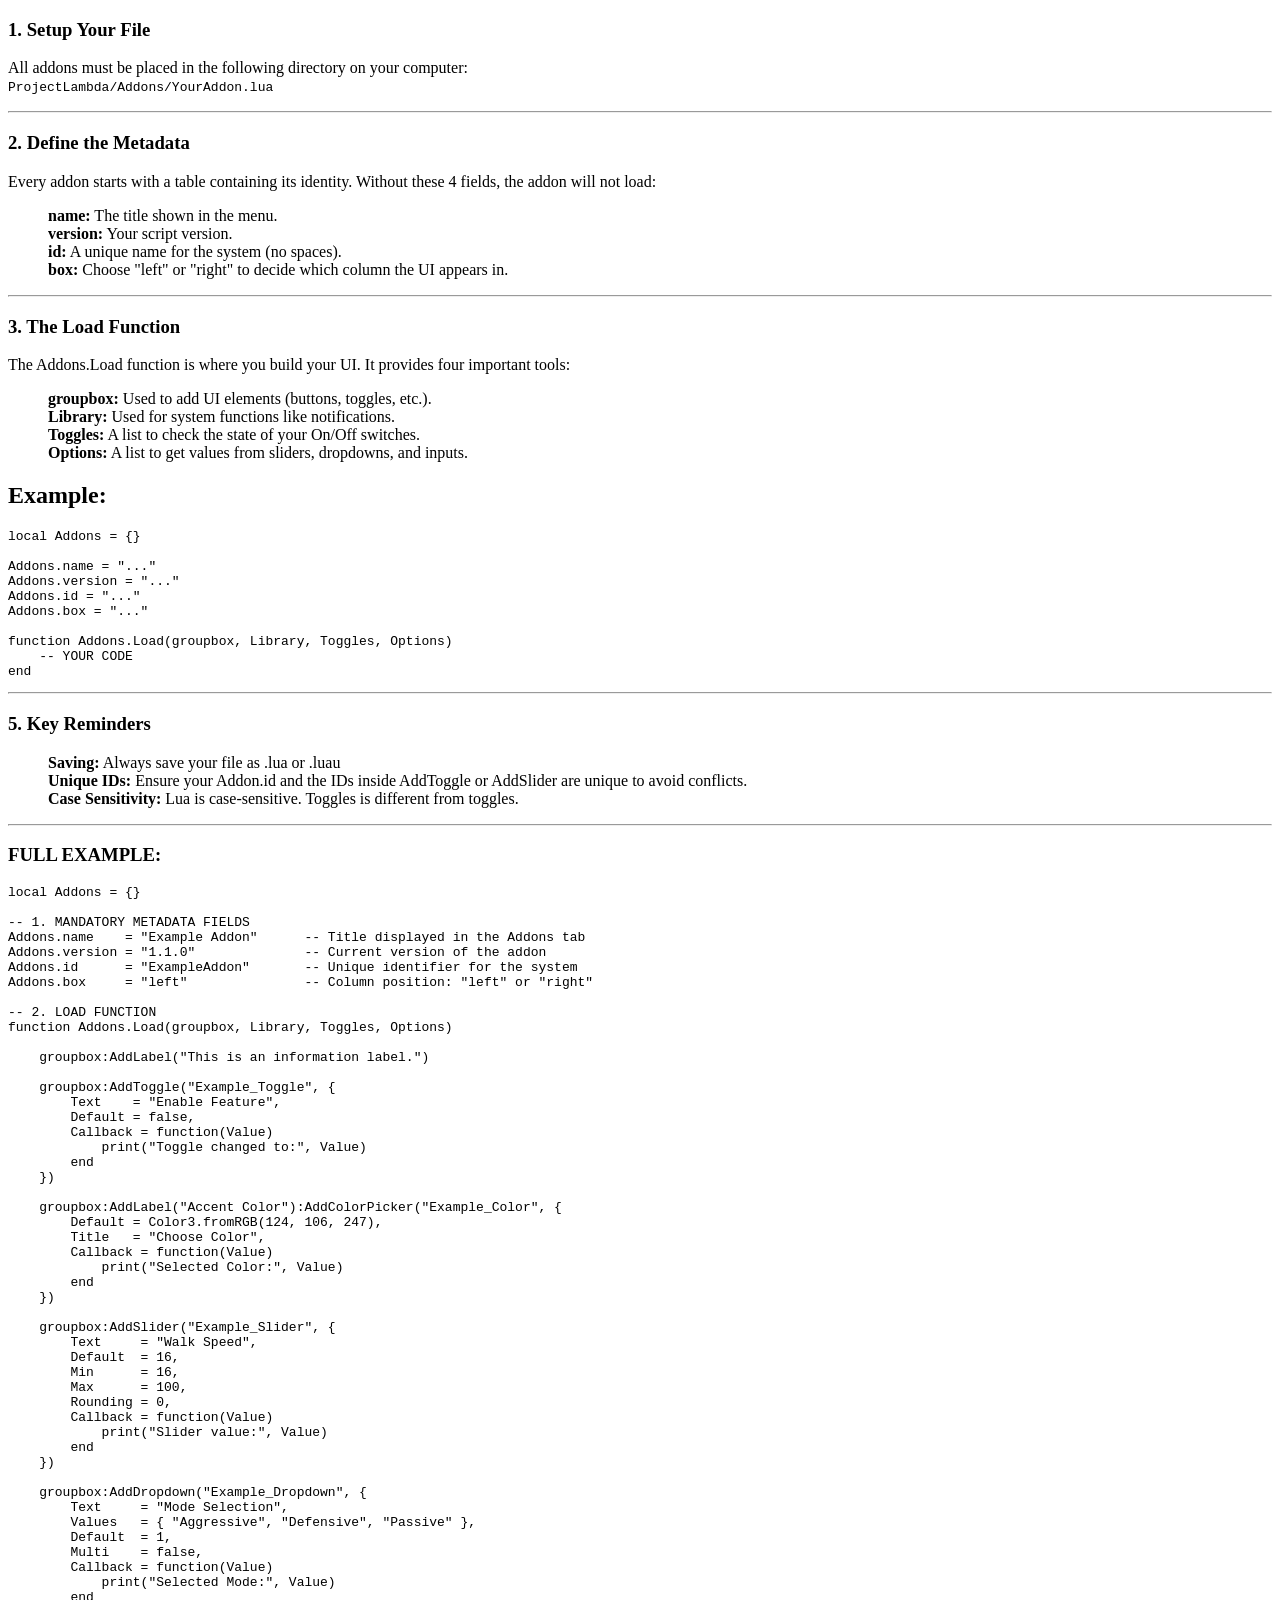
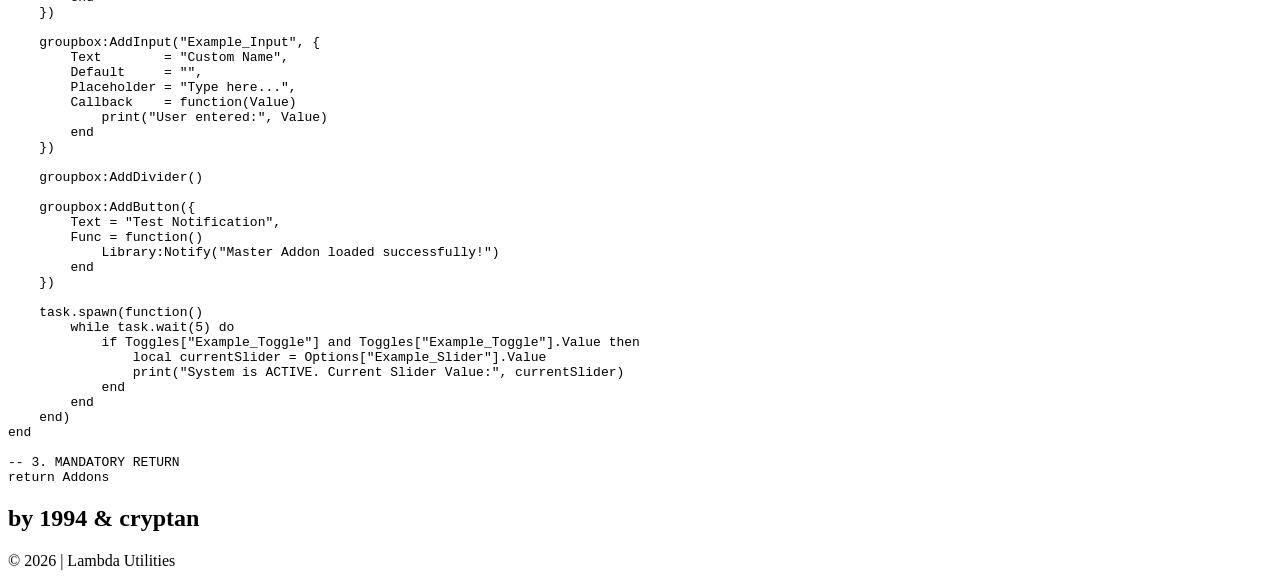
==== docs/index.html @ 37c16cac "." ====
<!-- Lambda Addons | April 7, 2026 -->
<!-- <3 -->
<!DOCTYPE html>
<html lang="en">
    <head>
        <meta charset="UTF-8">
        <meta name="viewport" content="width=device-width, initial-scale=1.0">
        <title>LAMBDA | Addons</title>
        <link rel="stylesheet" href="./index.css" type="text/css">
    </head>
    <body>
        <div id="container">
            <section class="contentwrapper">
                <article>
                    <h1>1. Setup Your File</h1>
                    <p>All addons must be placed in the following directory on your computer:<br><code>ProjectLambda/Addons/YourAddon.lua</code></p>
                    
                    <hr>
                    
                    <h1>2. Define the Metadata</h1>
                    <p>Every addon starts with a table containing its identity. Without these 4 fields, the addon will not load:</p>
                    <blockquote>
                        <strong>name:</strong> The title shown in the menu.<br>
                        <strong>version:</strong> Your script version.<br>
                        <strong>id:</strong> A unique name for the system (no spaces).<br>
                        <strong>box:</strong> Choose "left" or "right" to decide which column the UI appears in.
                    </blockquote>
                    
                    <hr>
                    
                    <h1>3. The Load Function</h1>
                    <p>The Addons.Load function is where you build your UI. It provides four important tools:</p>
                    <blockquote>
                        <strong>groupbox:</strong> Used to add UI elements (buttons, toggles, etc.).<br>
                        <strong>Library:</strong> Used for system functions like notifications.<br>
                        <strong>Toggles:</strong> A list to check the state of your On/Off switches.<br>
                        <strong>Options:</strong> A list to get values from sliders, dropdowns, and inputs.
                    </blockquote>
                    
                    <h2>Example:</h2>
                    <div class="code_lua">
<pre><code>local Addons = {}

Addons.name = "..."
Addons.version = "..."
Addons.id = "..."
Addons.box = "..."

function Addons.Load(groupbox, Library, Toggles, Options)
    -- YOUR CODE
end</code></pre>
                    </div>
                    
                    <hr>
                    
                    <h1>5. Key Reminders</h1>
                    <blockquote>
                        <strong>Saving:</strong> Always save your file as .lua or .luau<br>
                        <strong>Unique IDs:</strong> Ensure your Addon.id and the IDs inside AddToggle or AddSlider are unique to avoid conflicts.<br>
                        <strong>Case Sensitivity:</strong> Lua is case-sensitive. Toggles is different from toggles.
                    </blockquote>
                </article>
                
                <hr>
                
                <article>
                    <h1>FULL EXAMPLE:</h1>
<pre><code>local Addons = {}

-- 1. MANDATORY METADATA FIELDS
Addons.name    = "Example Addon"      -- Title displayed in the Addons tab
Addons.version = "1.1.0"              -- Current version of the addon
Addons.id      = "ExampleAddon"       -- Unique identifier for the system
Addons.box     = "left"               -- Column position: "left" or "right"

-- 2. LOAD FUNCTION
function Addons.Load(groupbox, Library, Toggles, Options)
    
    groupbox:AddLabel("This is an information label.")

    groupbox:AddToggle("Example_Toggle", {
        Text    = "Enable Feature",
        Default = false,
        Callback = function(Value)
            print("Toggle changed to:", Value)
        end
    })

    groupbox:AddLabel("Accent Color"):AddColorPicker("Example_Color", {
        Default = Color3.fromRGB(124, 106, 247),
        Title   = "Choose Color",
        Callback = function(Value)
            print("Selected Color:", Value)
        end
    })

    groupbox:AddSlider("Example_Slider", {
        Text     = "Walk Speed",
        Default  = 16,
        Min      = 16,
        Max      = 100,
        Rounding = 0,
        Callback = function(Value)
            print("Slider value:", Value)
        end
    })

    groupbox:AddDropdown("Example_Dropdown", {
        Text     = "Mode Selection",
        Values   = { "Aggressive", "Defensive", "Passive" },
        Default  = 1,
        Multi    = false,
        Callback = function(Value)
            print("Selected Mode:", Value)
        end
    })

    groupbox:AddInput("Example_Input", {
        Text        = "Custom Name",
        Default     = "",
        Placeholder = "Type here...",
        Callback    = function(Value)
            print("User entered:", Value)
        end
    })

    groupbox:AddDivider()

    groupbox:AddButton({
        Text = "Test Notification",
        Func = function()
            Library:Notify("Master Addon loaded successfully!")
        end
    })

    task.spawn(function()
        while task.wait(5) do
            if Toggles["Example_Toggle"] and Toggles["Example_Toggle"].Value then
                local currentSlider = Options["Example_Slider"].Value
                print("System is ACTIVE. Current Slider Value:", currentSlider)
            end
        end
    end)
end

-- 3. MANDATORY RETURN
return Addons</code></pre>
                </article>
            </section>
            <footer>
                <h2>by 1994 & cryptan</h2>
                <p>&copy; 2026 | Lambda Utilities</p>
            </footer>
        </div>
    </body>
</html>
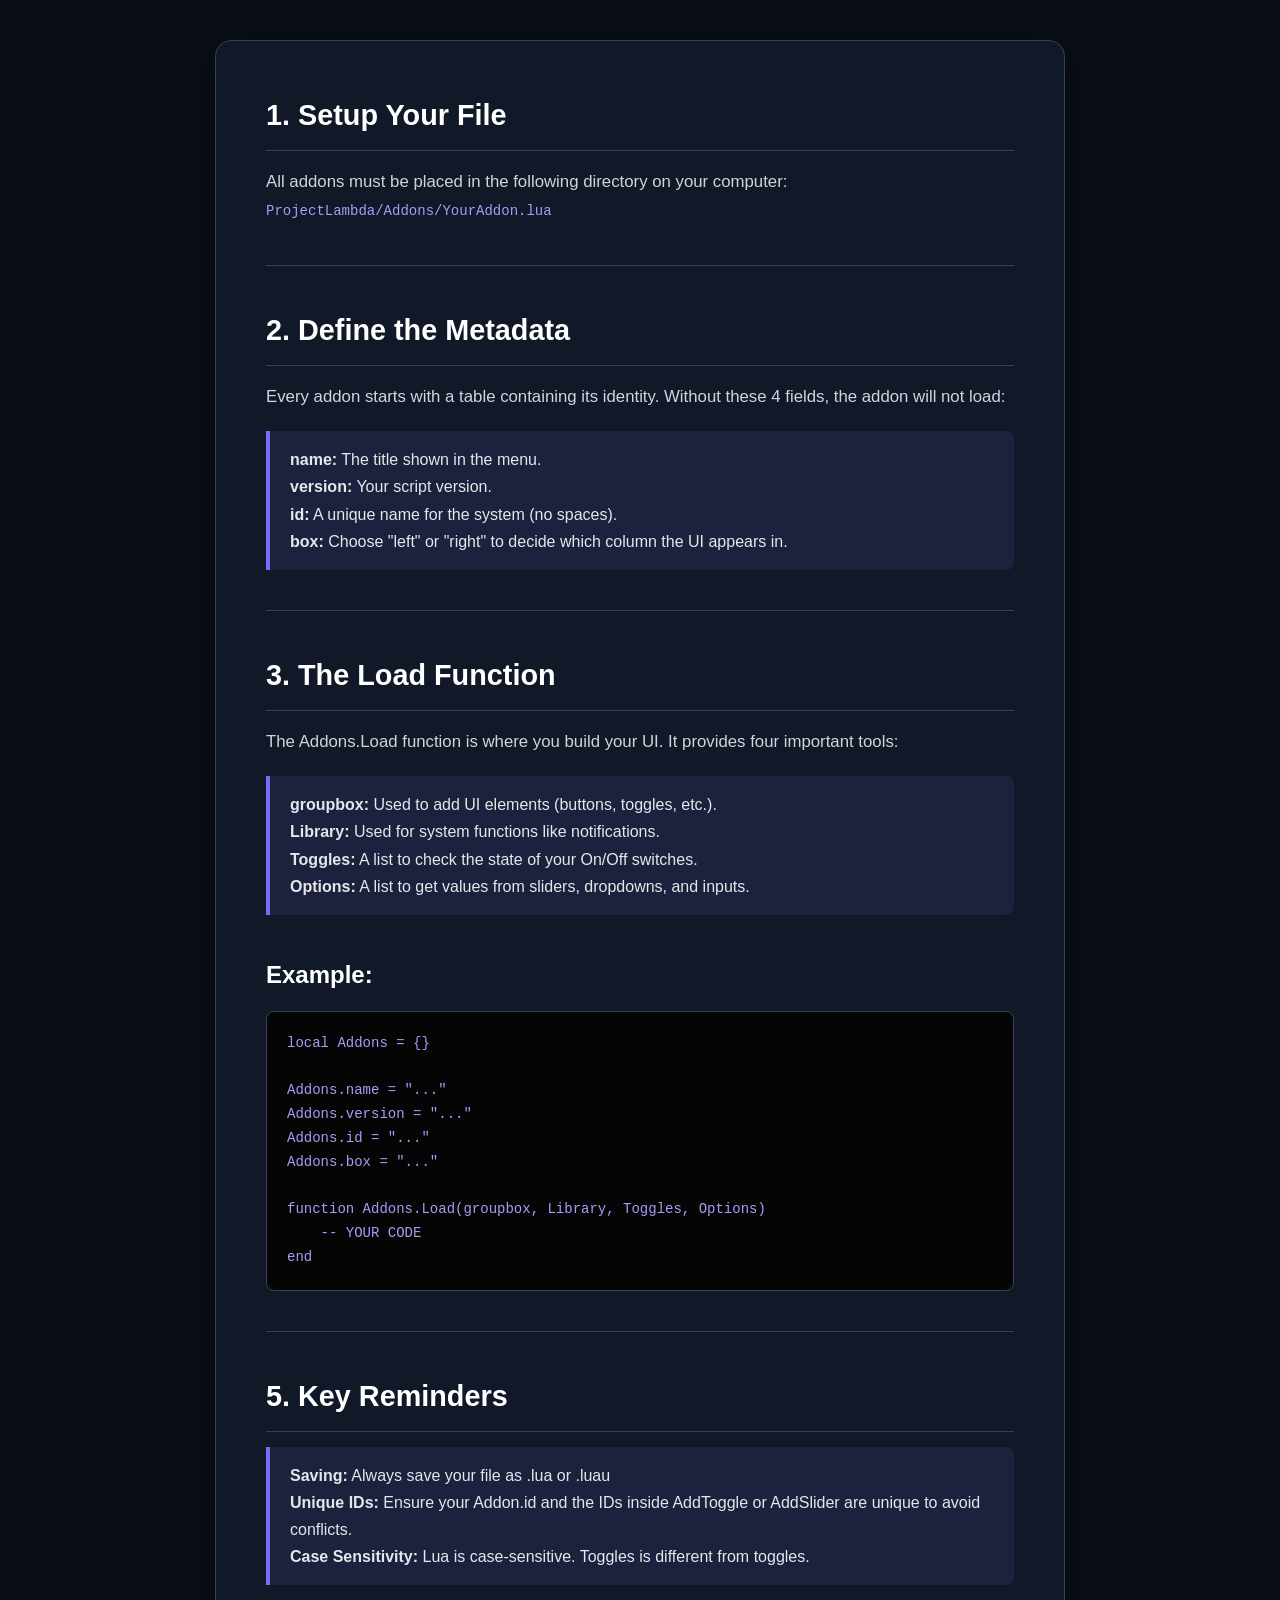
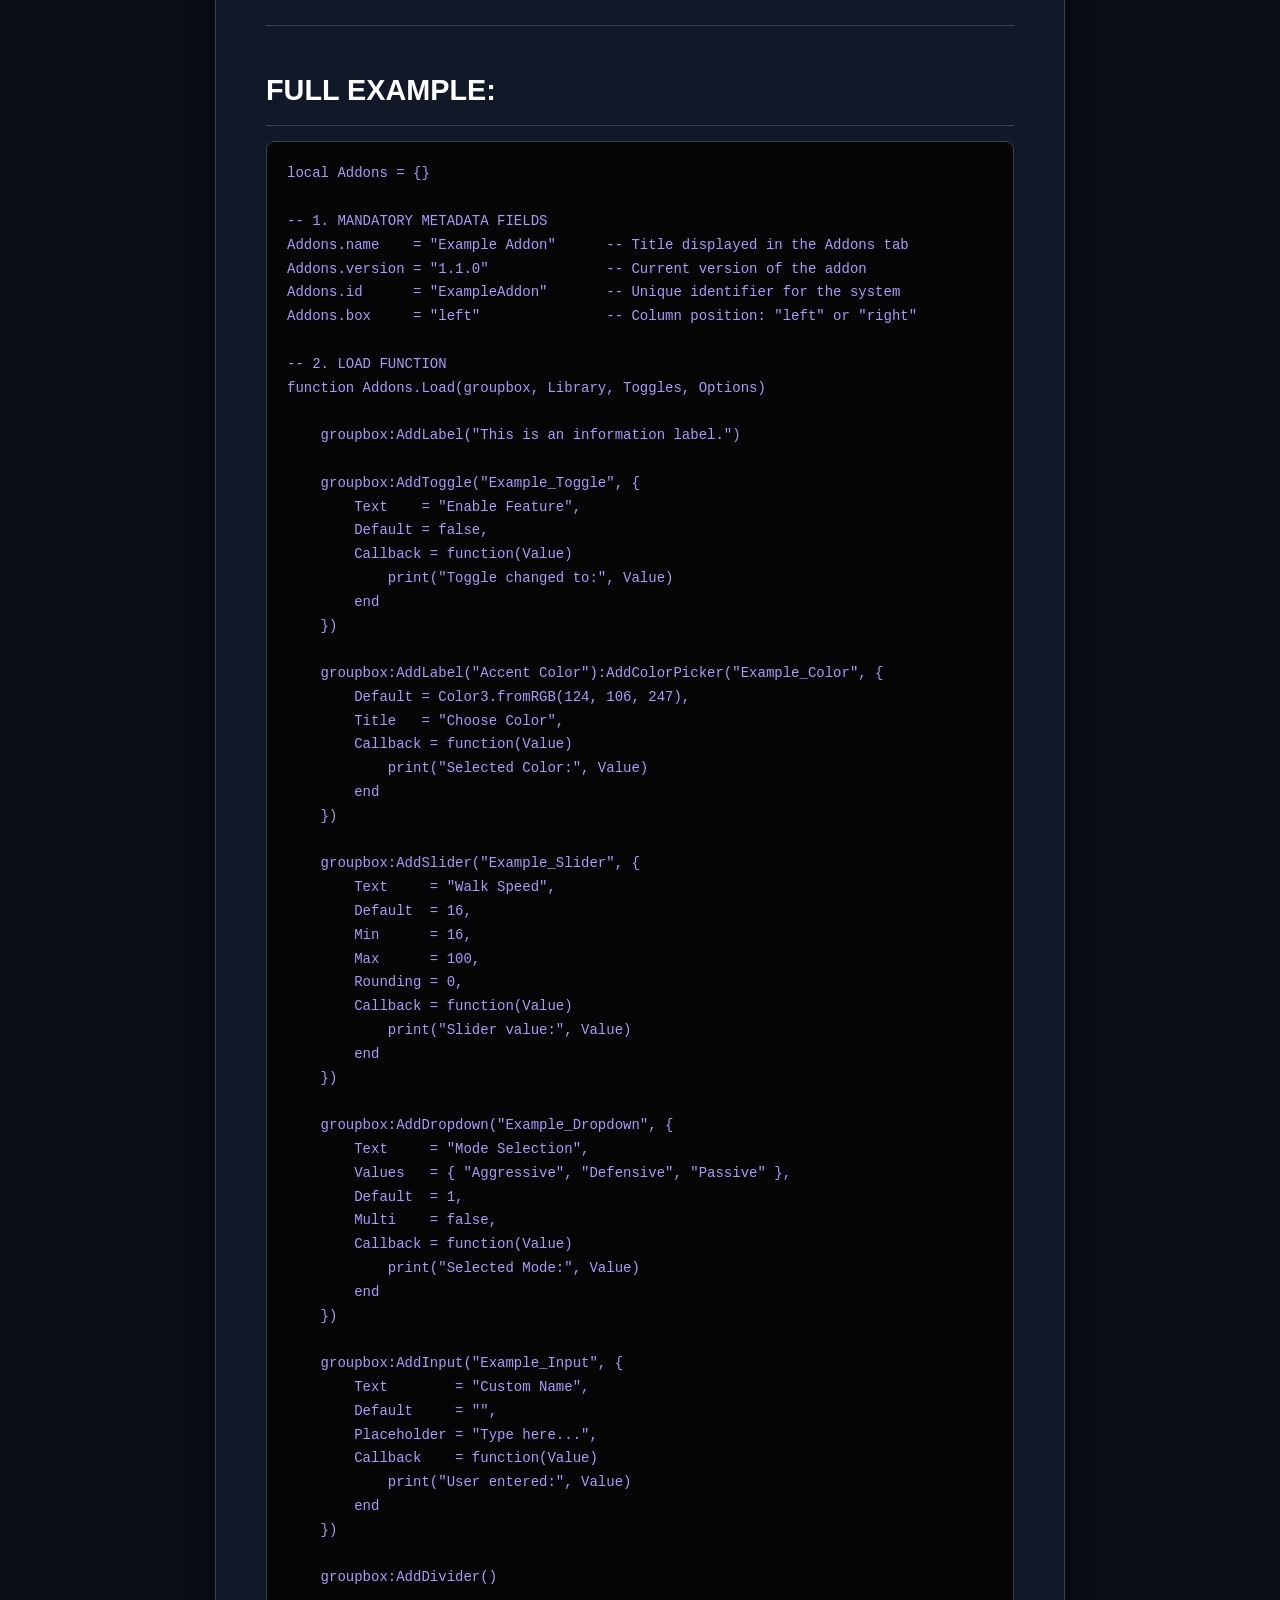
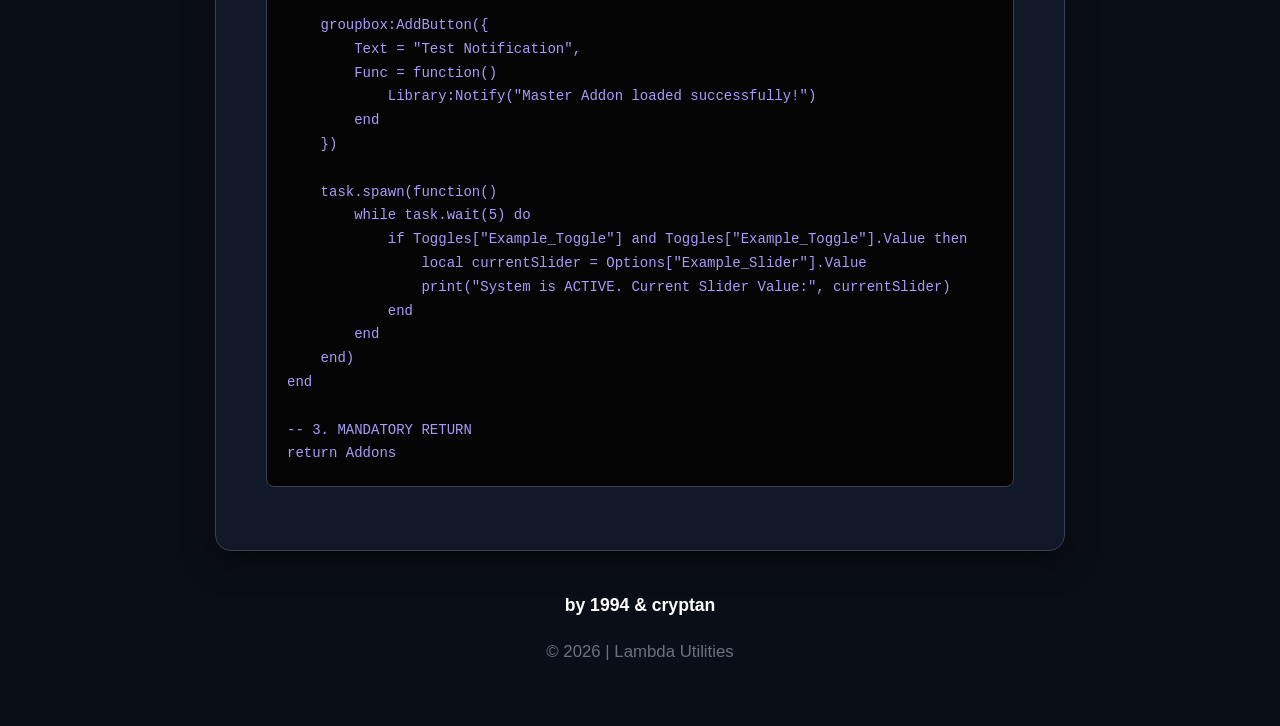
==== commit 72075cf9: "." ====
--- a/docs/index.html
+++ b/docs/index.html
@@ -5,7 +5,7 @@
     <head>
         <meta charset="UTF-8">
         <meta name="viewport" content="width=device-width, initial-scale=1.0">
-        <title>LAMBDA | Addons</title>
+        <title>Lambda Utilities | Addons</title>
         <link rel="stylesheet" href="./index.css" type="text/css">
     </head>
     <body>
--- a/docs/index.css
+++ b/docs/index.css
@@ -0,0 +1,102 @@
+/* stylesheet wow */
+
+@import url('[https://fonts.googleapis.com/css2?family=Inter:wght@400;600;800&family=JetBrains+Mono&display=swap](https://fonts.googleapis.com/css2?family=Inter:wght@400;600;800&family=JetBrains+Mono&display=swap)');
+
+:root {
+    --bg-color: #0a0e17;
+    --card-bg: #111827;
+    --text-main: #d1d5db;
+    --text-heading: #ffffff;
+    --accent-color: #7c6af7;
+    --border-color: #374151;
+}
+
+body {
+    background-color: var(--bg-color);
+    color: var(--text-main);
+    font-family: 'Inter', sans-serif;
+    line-height: 1.7;
+    margin: 0;
+    padding: 40px 20px;
+    display: flex;
+    justify-content: center;
+}
+
+nav {
+    margin: 50px;
+}
+
+#container {
+    max-width: 850px;
+    width: 100%;
+}
+
+.contentwrapper {
+    background-color: var(--card-bg);
+    border-radius: 16px;
+    border: 1px solid var(--border-color);
+    padding: 50px;
+    box-shadow: 0 10px 30px rgba(0, 0, 0, 0.5);
+}
+
+h1, h2, h3 {
+    color: var(--text-heading);
+    margin-top: 40px;
+    margin-bottom: 15px;
+}
+
+h1 {
+    font-size: 1.8rem;
+    border-bottom: 1px solid var(--border-color);
+    padding-bottom: 10px;
+}
+
+h1:first-child {
+    margin-top: 0;
+}
+
+p {
+    margin-bottom: 20px;
+    font-size: 1.05rem;
+}
+
+blockquote {
+    background: rgba(124, 106, 247, 0.1);
+    border-left: 4px solid var(--accent-color);
+    margin: 0 0 25px 0;
+    padding: 15px 20px;
+    border-radius: 0 8px 8px 0;
+    color: #e5e7eb;
+}
+
+hr {
+    border: none;
+    border-top: 1px solid var(--border-color);
+    margin: 40px 0;
+}
+
+pre {
+    background-color: #050505;
+    border: 1px solid var(--border-color);
+    border-radius: 8px;
+    padding: 20px;
+    overflow-x: auto;
+}
+
+code {
+    font-family: 'JetBrains Mono', monospace;
+    font-size: 14px;
+    color: #a89cf8;
+}
+
+footer {
+    text-align: center;
+    margin-top: 40px;
+    color: #6b7280;
+}
+
+footer h2 {
+    font-size: 1.1rem;
+    margin: 10px 0 5px 0;
+    border: none;
+}
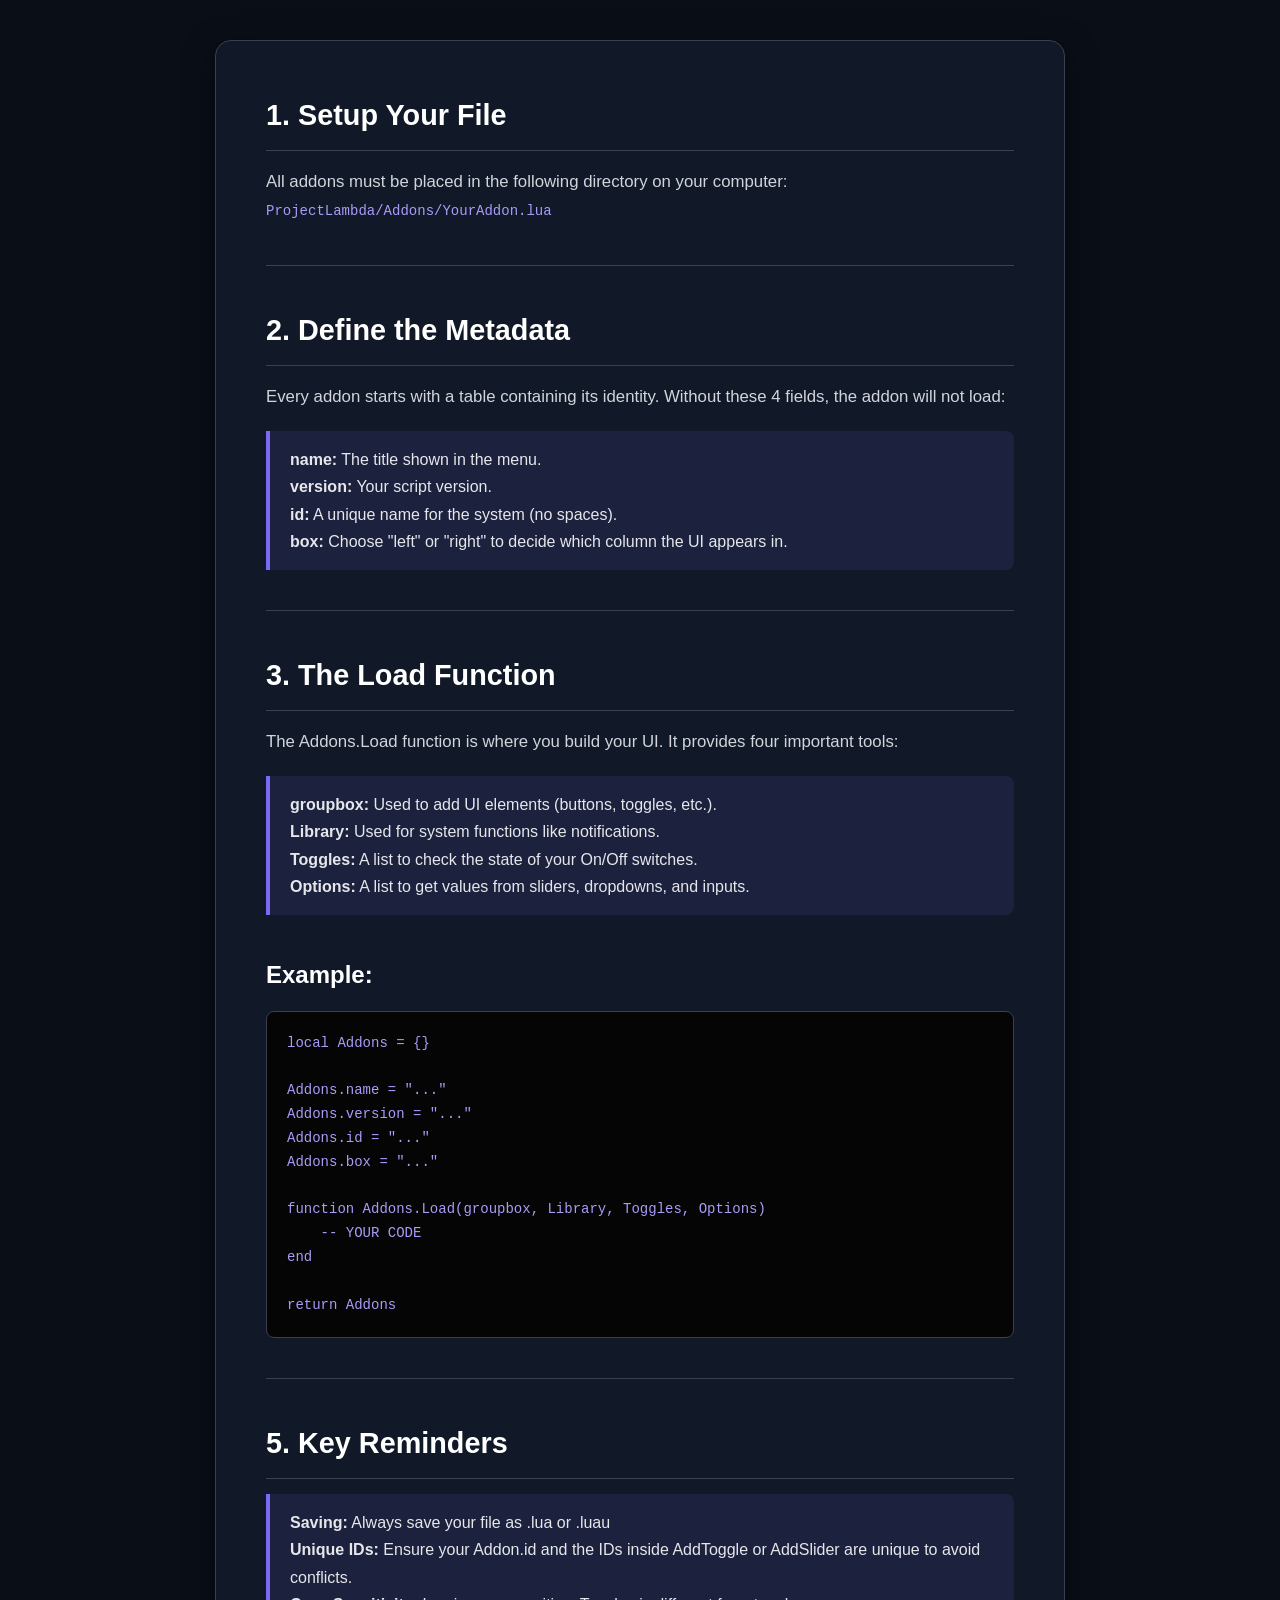
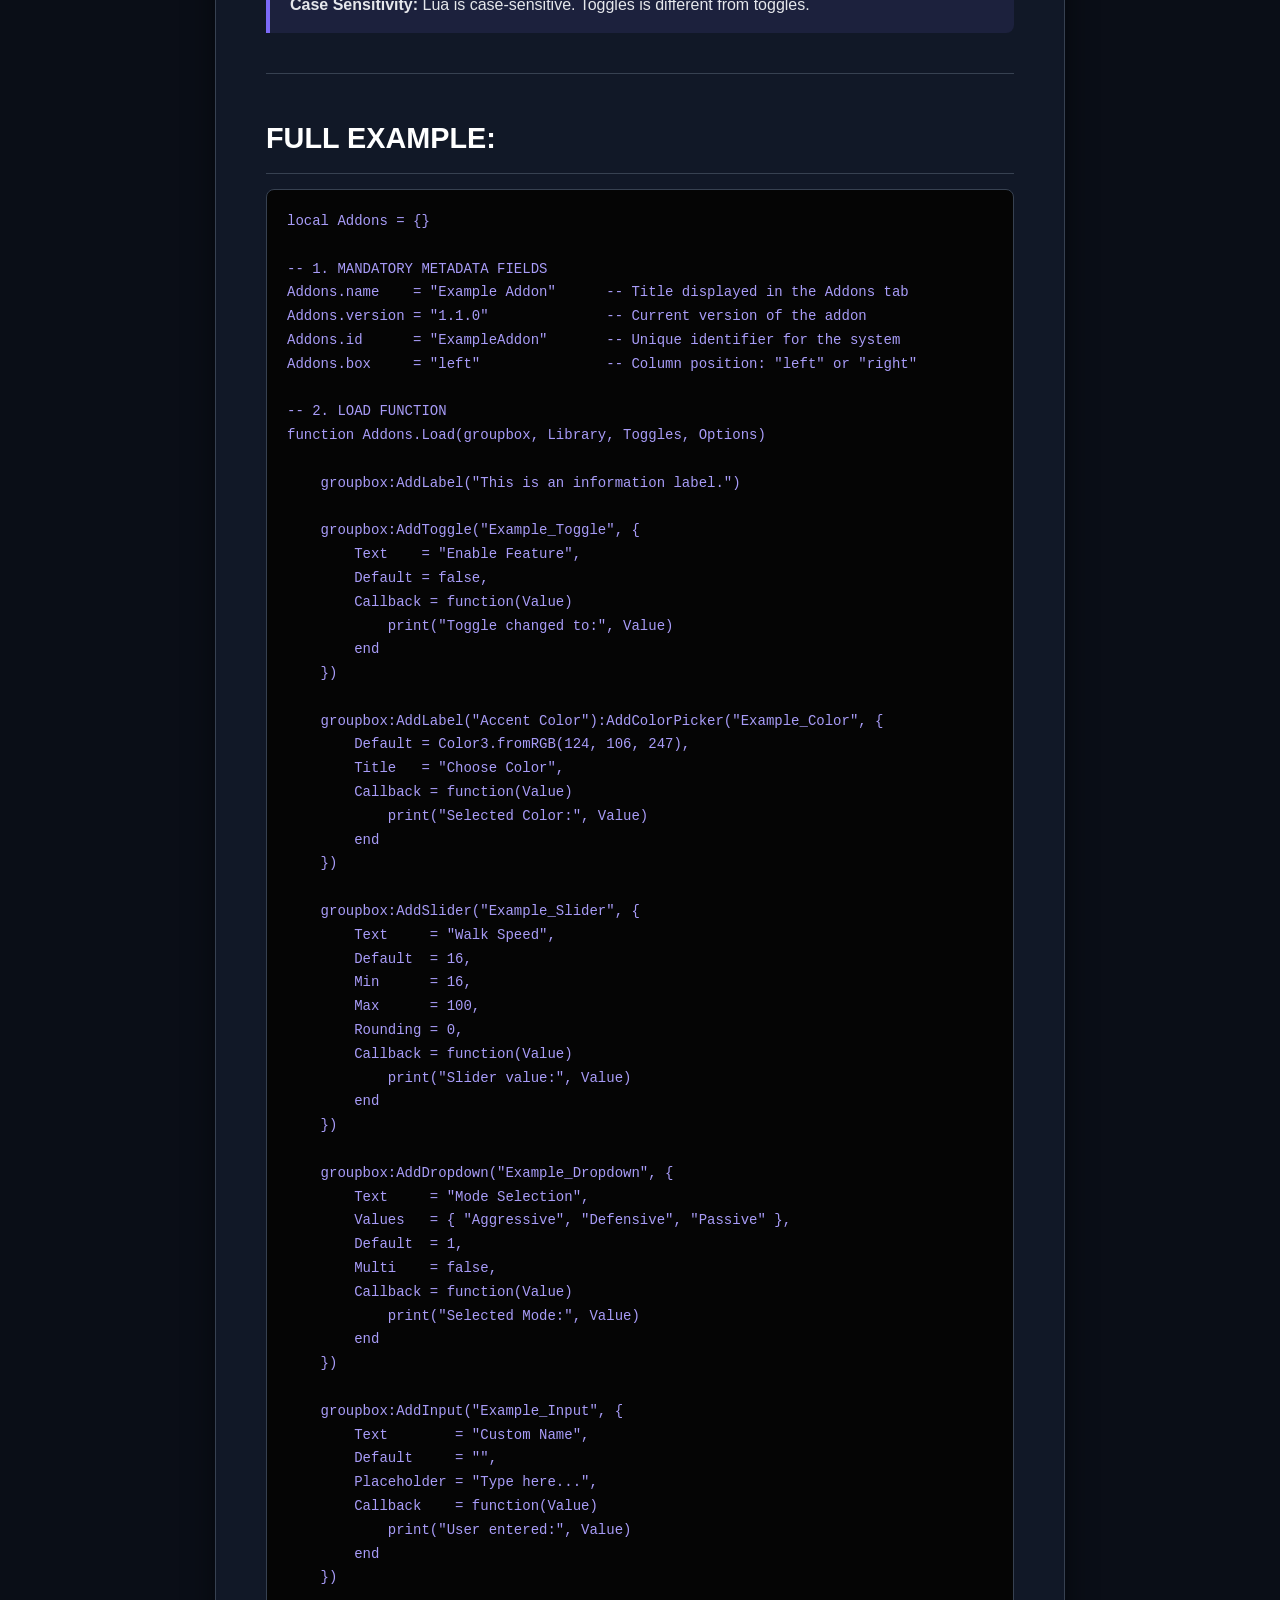
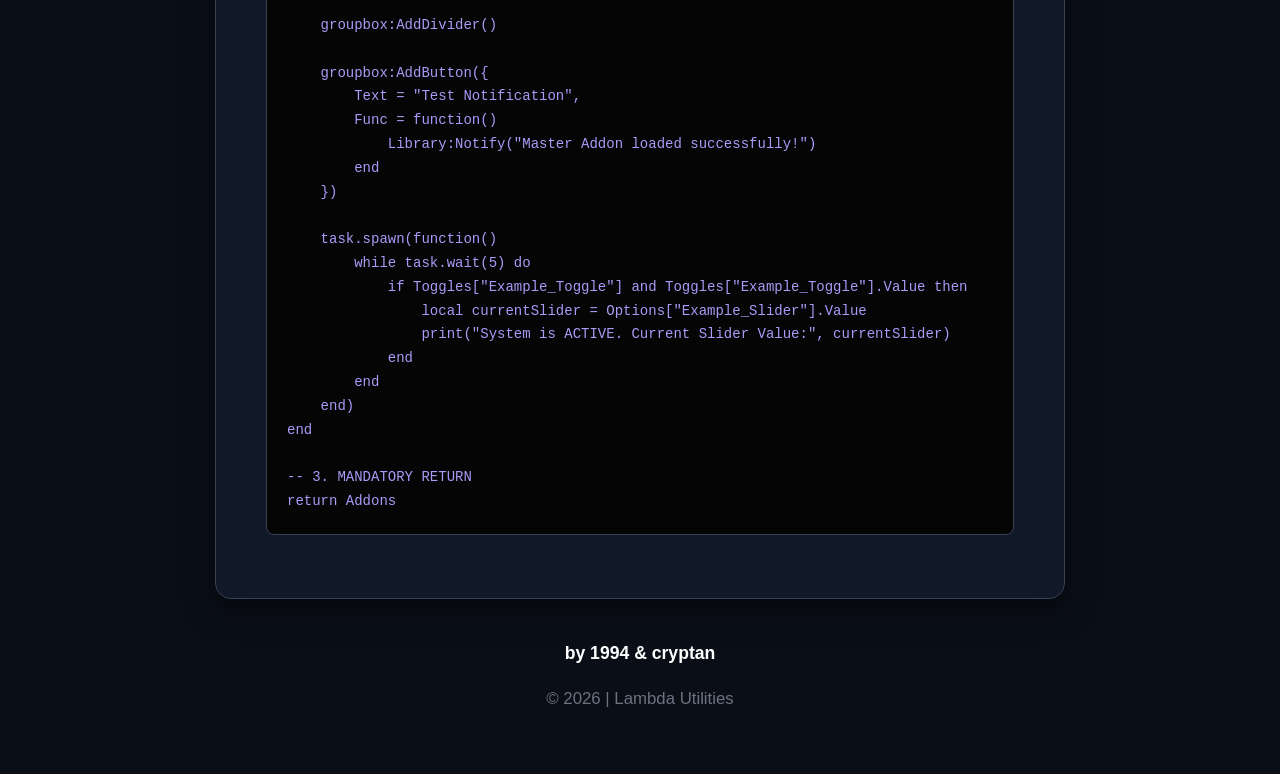
==== commit 892f22c6: "." ====
--- a/docs/index.html
+++ b/docs/index.html
@@ -48,7 +48,9 @@
 
 function Addons.Load(groupbox, Library, Toggles, Options)
     -- YOUR CODE
-end</code></pre>
+end
+
+return Addons</code></pre>
                     </div>
                     
                     <hr>
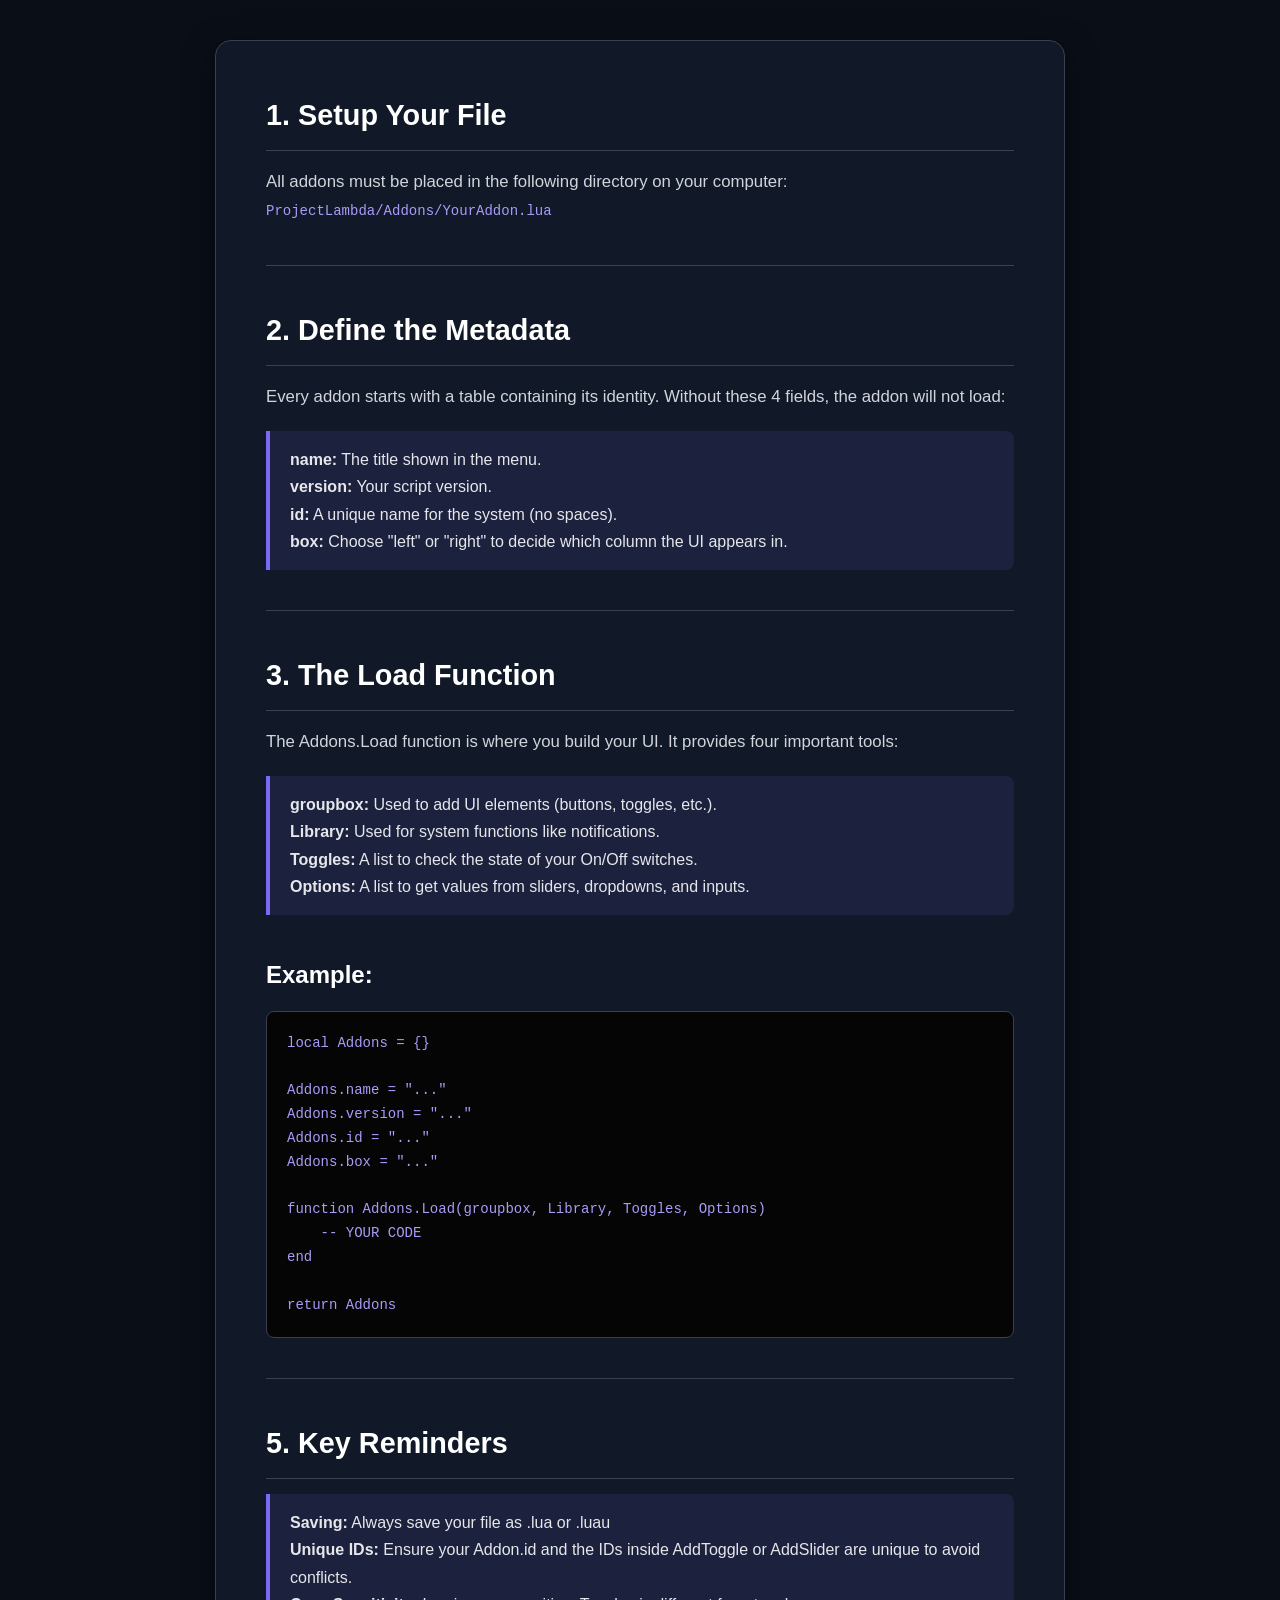
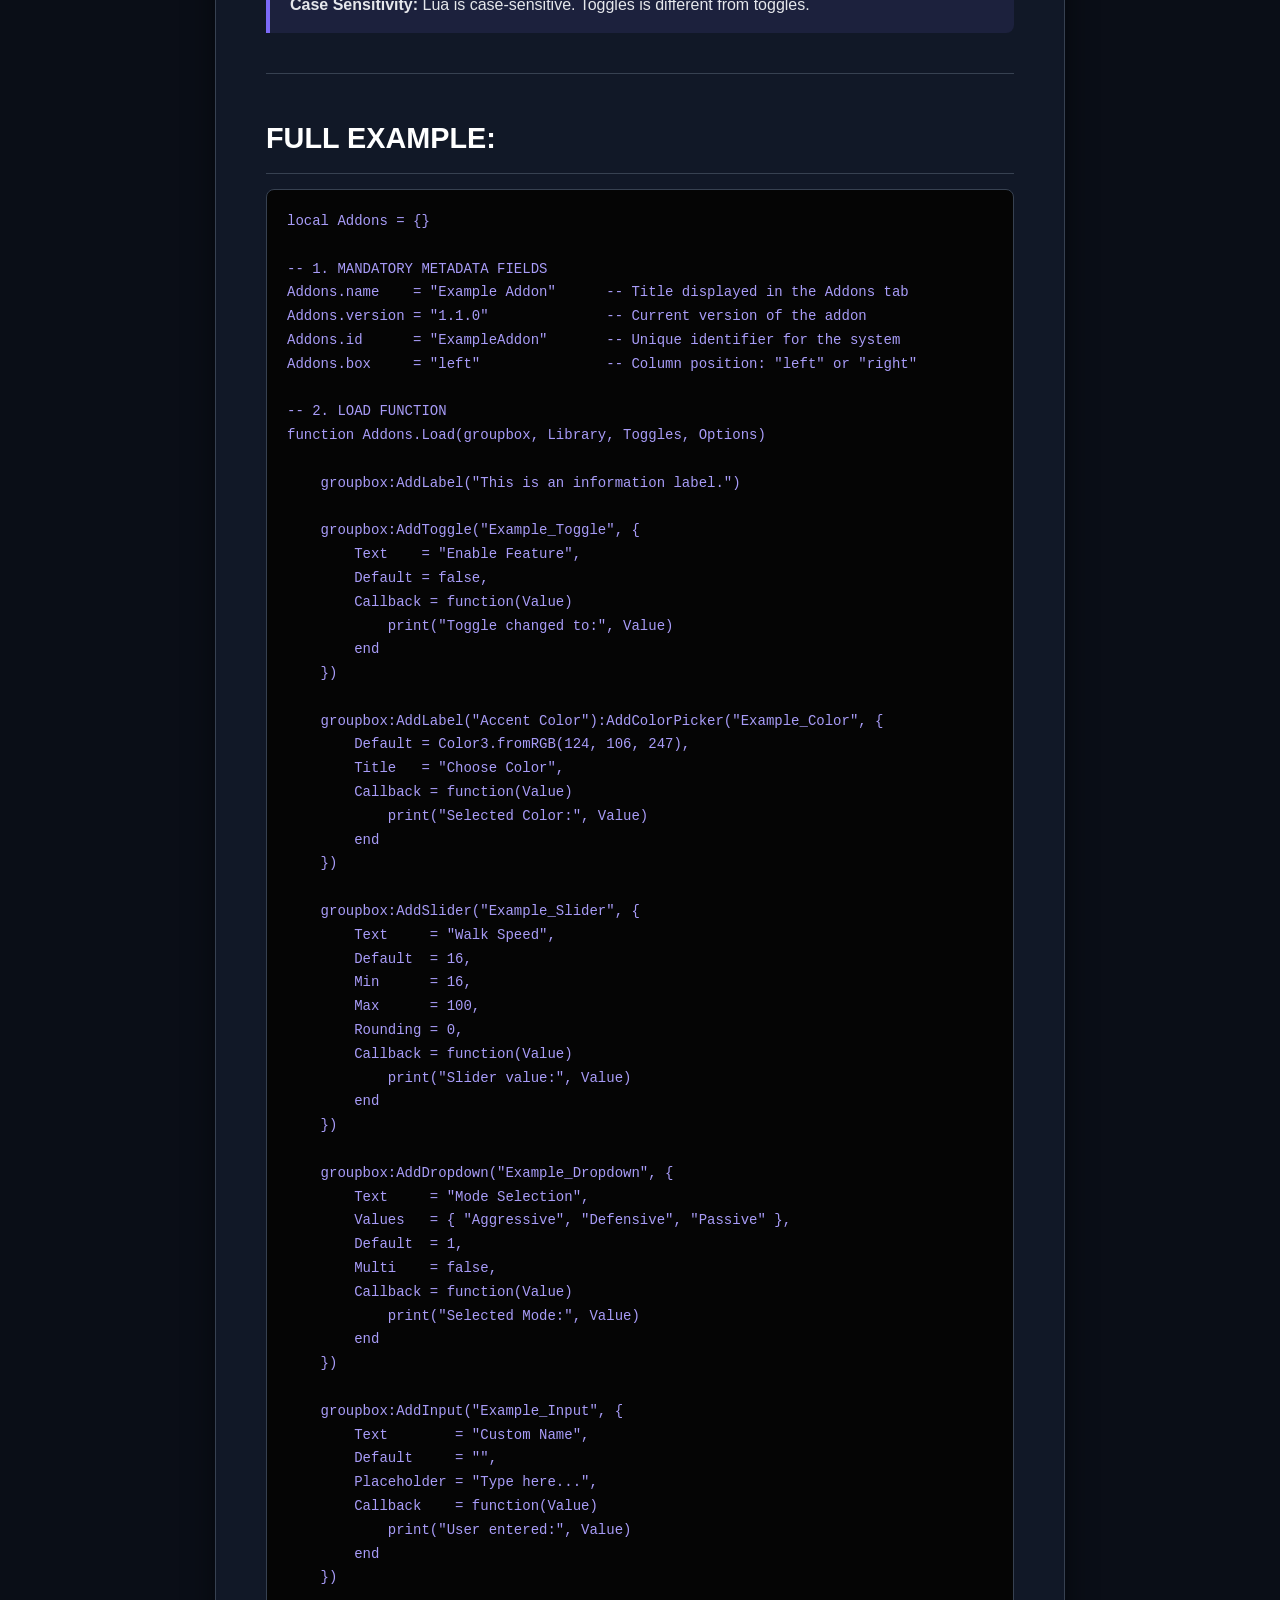
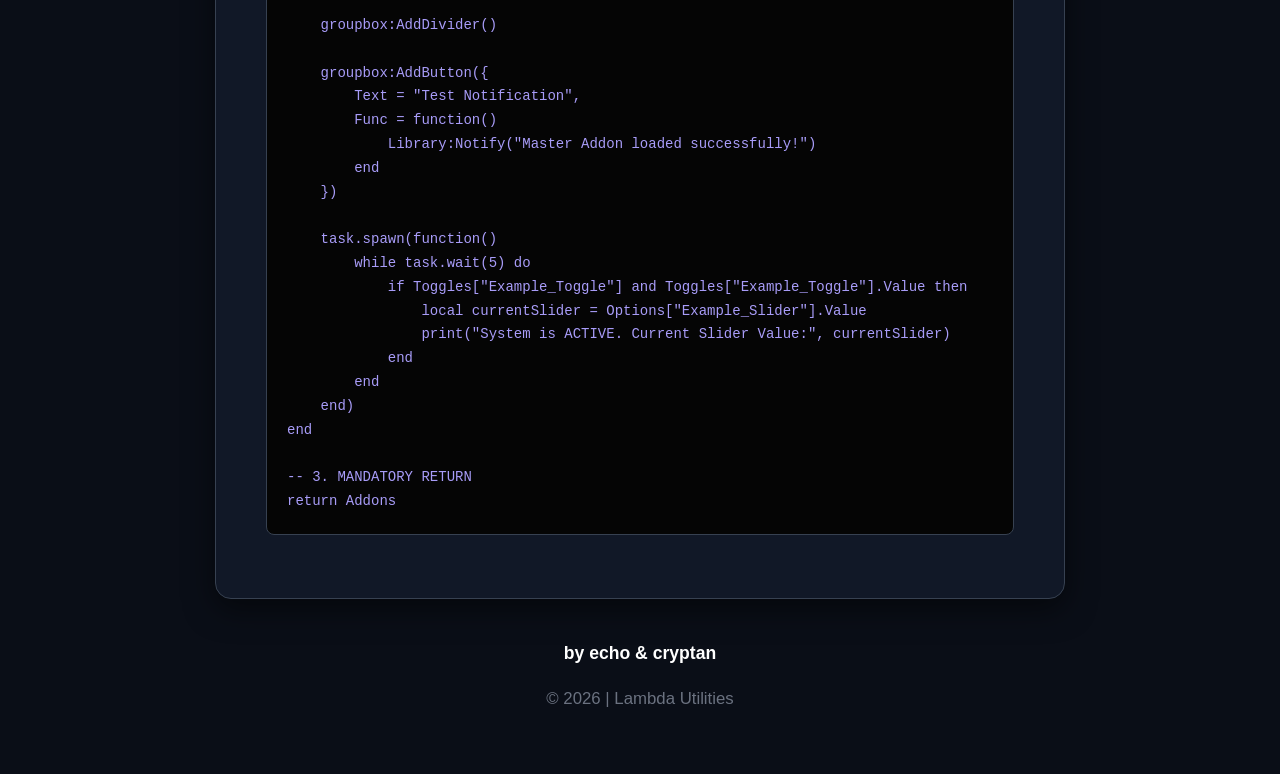
==== commit f0d70da2: "." ====
--- a/docs/index.html
+++ b/docs/index.html
@@ -150,7 +150,7 @@
                 </article>
             </section>
             <footer>
-                <h2>by 1994 & cryptan</h2>
+                <h2>by echo & cryptan</h2>
                 <p>&copy; 2026 | Lambda Utilities</p>
             </footer>
         </div>
